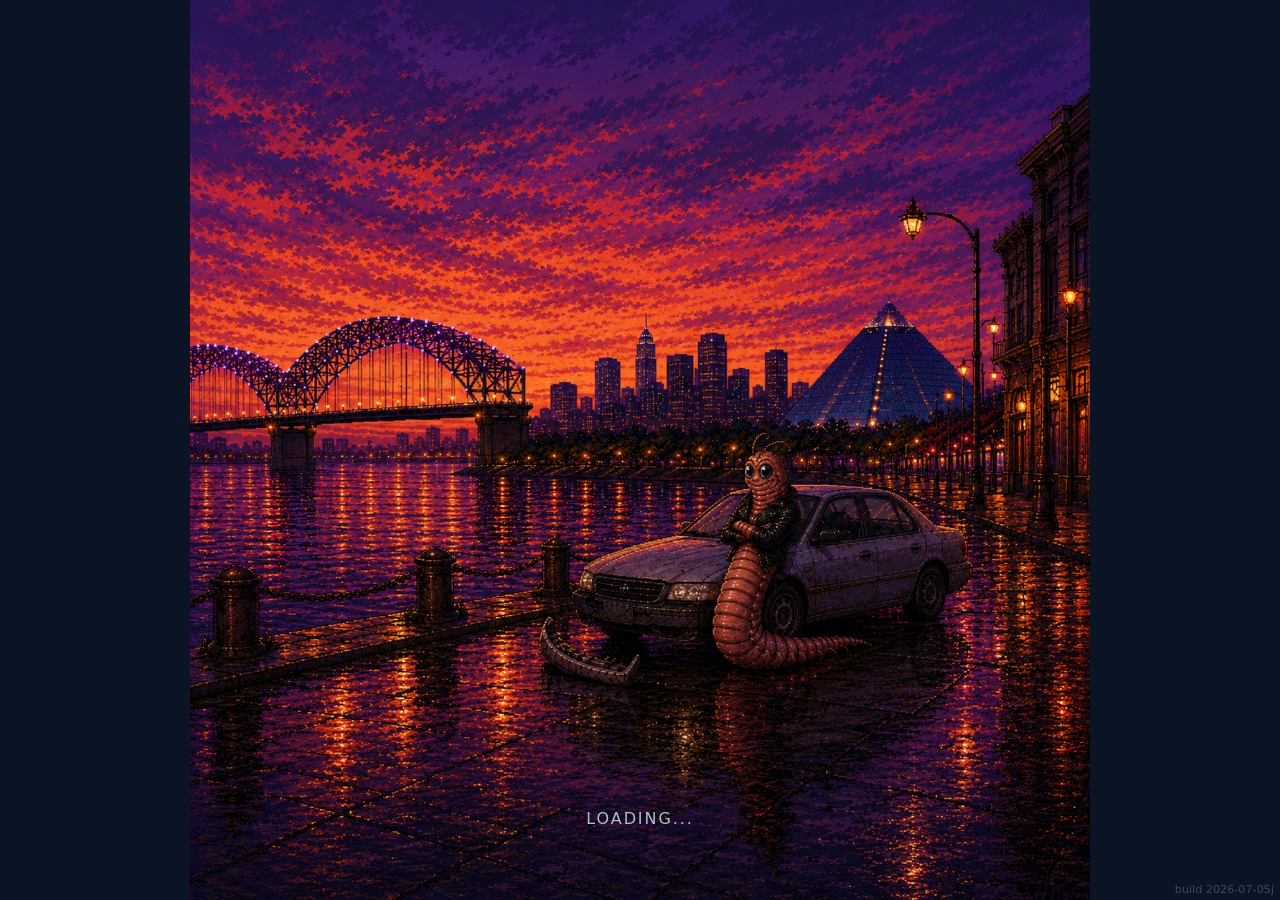
==== index.html @ b98d3baa "Add human NPCs, traffic hazards, and onboarding polish (build 2026-07-05j). Introduce shapeshiftable" ====
<!DOCTYPE html>
<html lang="en">
	<head>
		<meta charset="utf-8">
		<meta name="viewport" content="width=device-width, height=device-height, initial-scale=1.0, maximum-scale=1.0, user-scalable=no, viewport-fit=cover">
		<meta name="theme-color" content="#0a1628">
		<meta name="mobile-web-app-capable" content="yes">
		<meta name="apple-mobile-web-app-capable" content="yes">
		<meta name="apple-mobile-web-app-status-bar-style" content="black-translucent">
		<meta name="apple-mobile-web-app-title" content="Creature">
		<link rel="manifest" href="manifest.webmanifest">
		<title>Creature RTS</title>
		<style>
:root {
	/* Read by CreatureNet.getSafeAreaJson() and applied as HUD margins in-game
	   (iPhone notch / rounded corners / home bar in installed-PWA mode). */
	--safe-top: env(safe-area-inset-top, 0px);
	--safe-right: env(safe-area-inset-right, 0px);
	--safe-bottom: env(safe-area-inset-bottom, 0px);
	--safe-left: env(safe-area-inset-left, 0px);
}

html, body, #canvas {
	margin: 0;
	padding: 0;
	border: 0;
}

body {
	color: white;
	background-color: black;
	overflow: hidden;
	touch-action: none;
	height: 100%;
	height: 100dvh;
	/* Pin the page: iOS standalone PWAs can launch with a phantom scroll
	   offset that shifts the canvas down until a rotation. */
	position: fixed;
	inset: 0;
	width: 100%;
}

html {
	height: 100%;
	height: 100dvh;
}

#canvas {
	display: block;
}

#canvas:focus {
	outline: none;
}

#status, #status-splash, #status-progress {
	position: absolute;
	left: 0;
	right: 0;
}

#status, #status-splash {
	top: 0;
	bottom: 0;
}

#status {
	background-color: #0a1424;
	display: flex;
	flex-direction: column;
	justify-content: center;
	align-items: center;
	visibility: hidden;
}

#status-splash {
	max-height: 100%;
	max-width: 100%;
	margin: auto;
}

#status-splash.show-image--false {
	display: none;
}

#status-splash.fullsize--true {
	height: 100%;
	width: 100%;
	object-fit: contain;
}

#status-splash.use-filter--false {
	image-rendering: pixelated;
}

#status-load-footer {
	position: absolute;
	left: 0;
	right: 0;
	bottom: 8%;
	z-index: 2;
	display: none;
	flex-direction: column;
	align-items: center;
	gap: 0.55rem;
	padding: 0 1.5rem;
	pointer-events: none;
}

#status-loading-text {
	font-family: system-ui, sans-serif;
	font-size: 1rem;
	font-weight: 500;
	color: #b0bec5;
	letter-spacing: 0.12em;
	text-transform: uppercase;
}

#status-progress, #status-notice {
	display: none;
}

#status-progress {
	width: min(320px, 72vw);
	height: 10px;
	margin: 0;
	-webkit-appearance: none;
	appearance: none;
	border: none;
	border-radius: 5px;
	overflow: hidden;
	background-color: rgba(10, 22, 40, 0.85);
	box-shadow: 0 0 0 1px rgba(0, 229, 255, 0.35);
}

#status-progress::-webkit-progress-bar {
	background-color: rgba(10, 22, 40, 0.85);
	border-radius: 5px;
}

#status-progress::-webkit-progress-value {
	background: linear-gradient(90deg, #0088a8, #00e5ff);
	border-radius: 5px;
}

#status-progress::-moz-progress-bar {
	background: linear-gradient(90deg, #0088a8, #00e5ff);
	border-radius: 5px;
}

#status-notice {
	background-color: #5b3943;
	border-radius: 0.5rem;
	border: 1px solid #9b3943;
	color: #e0e0e0;
	font-family: 'Noto Sans', 'Droid Sans', Arial, sans-serif;
	line-height: 1.3;
	margin: 0 2rem;
	overflow: hidden;
	padding: 1rem;
	text-align: center;
	z-index: 1;
}

#build-stamp {
	position: fixed;
	right: 6px;
	bottom: 4px;
	z-index: 100001;
	font-family: system-ui, sans-serif;
	font-size: 0.7rem;
	color: #78909c;
	opacity: 0.45;
	pointer-events: none;
	user-select: none;
}
		</style>
		<script>
window.CreatureNet = (function () {
	const SESSION_KEY = 'creature_supabase_session';

	function getSessionJson() {
		try {
			return localStorage.getItem(SESSION_KEY) || '';
		} catch (e) {
			return '';
		}
	}

	function saveSessionJson(json) {
		try {
			localStorage.setItem(SESSION_KEY, json);
		} catch (e) {
			console.warn('CreatureNet session save failed', e);
		}
	}

	function clearSessionJson() {
		try {
			localStorage.removeItem(SESSION_KEY);
		} catch (e) {
			console.warn('CreatureNet session clear failed', e);
		}
	}

	function runRequest(method, url, headersJson, body, callback) {
		let headers = {};
		try {
			headers = JSON.parse(headersJson || '{}');
		} catch (e) {
			callback(JSON.stringify({ ok: false, status: 0, body: 'Bad headers JSON' }));
			return;
		}
		const opts = { method, headers };
		if (body && body.length > 0) {
			opts.body = body;
		}
		fetch(url, opts)
			.then(async (res) => {
				const text = await res.text();
				callback(JSON.stringify({ ok: res.ok, status: res.status, body: text }));
			})
			.catch((err) => {
				callback(JSON.stringify({ ok: false, status: 0, body: String(err) }));
			});
	}

	function getSafeAreaJson() {
		try {
			const cs = getComputedStyle(document.documentElement);
			const px = (name) => parseFloat(cs.getPropertyValue(name)) || 0;
			return JSON.stringify({
				top: px('--safe-top'),
				right: px('--safe-right'),
				bottom: px('--safe-bottom'),
				left: px('--safe-left'),
				vw: window.innerWidth,
				vh: window.innerHeight,
			});
		} catch (e) {
			return '';
		}
	}

	return { getSessionJson, saveSessionJson, clearSessionJson, runRequest, getSafeAreaJson };
})();
		</script>
		<link id="-gd-engine-icon" rel="icon" type="image/png" href="index.icon.png" />
<link rel="apple-touch-icon" href="index.apple-touch-icon.png"/>
<link rel="manifest" href="index.manifest.json">

	</head>
	<body>
		<canvas id="canvas">
			Your browser does not support the canvas tag.
		</canvas>

		<noscript>
			Your browser does not support JavaScript.
		</noscript>

		<div id="status">
			<img id="status-splash" class="show-image--true fullsize--true use-filter--true" src="index.png" alt="">
			<div id="status-load-footer">
				<div id="status-loading-text">Loading...</div>
				<progress id="status-progress"></progress>
			</div>
			<div id="status-notice"></div>
		</div>

		<!-- Build stamp: keep the string in sync with GameConfig.BUILD_ID. -->
		<div id="build-stamp">build 2026-07-05j</div>

		<script src="index.js"></script>
		<script>
const GODOT_CONFIG = {"args":[],"canvasResizePolicy":2,"emscriptenPoolSize":8,"ensureCrossOriginIsolationHeaders":false,"executable":"index","experimentalVK":true,"fileSizes":{"index.pck":8581476,"index.wasm":39509339},"focusCanvas":false,"gdextensionLibs":[],"godotPoolSize":4,"serviceWorker":"index.service.worker.js"};
const GODOT_THREADS_ENABLED = false;

// iOS installed-PWA (standalone) launches can report a STALE window.innerWidth /
// innerHeight until the phone is physically rotated. Godot's adaptive canvas and
// its touch-coordinate scaling both read those values, so taps land offset (tap
// bottom -> ring mid-screen) until a rotate + rotate-back. The layout viewport
// (documentElement.clientWidth/Height) stays correct, so in standalone mode remap
// inner* to it before the engine boots. Must run before engine.startGame().
(function fixStandaloneViewport() {
	const standalone = window.navigator.standalone === true
		|| (window.matchMedia && window.matchMedia('(display-mode: standalone)').matches);
	if (!standalone) return;
	try {
		const de = document.documentElement;
		Object.defineProperty(window, 'innerWidth', {
			get: () => de.clientWidth || window.outerWidth,
			configurable: true,
		});
		Object.defineProperty(window, 'innerHeight', {
			get: () => de.clientHeight || window.outerHeight,
			configurable: true,
		});
	} catch (_e) { /* engine falls back to native innerWidth/innerHeight */ }
})();

// A physical rotate + rotate-back is what "heals" the remaining standalone
// launch quirk: WebKit's UI-process touch mapping can be offset at launch even
// though layout, rendering, and every DOM geometry API look correct (taps land
// above where you touch). Nothing in JS can *detect* that state, so instead we
// force the same viewport rebuild a rotation performs: re-commit the viewport
// meta tag and do a 1px scroll dance.
function recalcStandaloneViewport() {
	const standalone = window.navigator.standalone === true
		|| (window.matchMedia && window.matchMedia('(display-mode: standalone)').matches);
	if (!standalone) return;
	try {
		const meta = document.querySelector('meta[name="viewport"]');
		if (meta) {
			const original = meta.getAttribute('content');
			// Must actually change for WebKit to reprocess it; restored next frame.
			meta.setAttribute('content', original + ', shrink-to-fit=no');
			requestAnimationFrame(() => {
				try { meta.setAttribute('content', original); } catch (_e) {}
			});
		}
		window.scrollTo(0, 1);
		requestAnimationFrame(() => {
			try { window.scrollTo(0, 0); } catch (_e) {}
		});
	} catch (_e) {}
}

function isDevServer() {
	const params = new URLSearchParams(location.search);
	if (params.get('dev') === '1') return true;
	if (params.get('dev') === '0') return false;
	const port = location.port;
	const host = location.hostname;
	if (port === '8443' || port === '8080') return true;
	if (host === 'localhost' || host === '127.0.0.1') return true;
	if (/^192\.168\.\d{1,3}\.\d{1,3}$/.test(host) && port === '8443') return true;
	return false;
}

async function prepareCachesForDev() {
	if (!isDevServer()) return;
	GODOT_CONFIG.serviceWorker = '';
	if (!('serviceWorker' in navigator)) return;
	const regs = await navigator.serviceWorker.getRegistrations();
	await Promise.all(regs.map((reg) => reg.unregister()));
	if (typeof caches !== 'undefined') {
		const keys = await caches.keys();
		await Promise.all(keys.map((key) => caches.delete(key)));
	}
}

(async function () {
	await prepareCachesForDev();
	const engine = new Engine(GODOT_CONFIG);
	const statusOverlay = document.getElementById('status');
	const statusLoadFooter = document.getElementById('status-load-footer');
	const statusProgress = document.getElementById('status-progress');
	const statusNotice = document.getElementById('status-notice');

	let initializing = true;
	let statusMode = '';

	function setStatusMode(mode) {
		if (statusMode === mode || !initializing) {
			return;
		}
		if (mode === 'hidden') {
			statusOverlay.remove();
			initializing = false;
			return;
		}
		statusOverlay.style.visibility = 'visible';
		statusLoadFooter.style.display = mode === 'progress' ? 'flex' : 'none';
		statusNotice.style.display = mode === 'notice' ? 'block' : 'none';
		statusMode = mode;
	}

	function setStatusNotice(text) {
		while (statusNotice.lastChild) {
			statusNotice.removeChild(statusNotice.lastChild);
		}
		const lines = text.split('\n');
		lines.forEach((line) => {
			statusNotice.appendChild(document.createTextNode(line));
			statusNotice.appendChild(document.createElement('br'));
		});
	}

	function displayFailureNotice(err) {
		console.error(err);
		if (err instanceof Error) {
			setStatusNotice(err.message);
		} else if (typeof err === 'string') {
			setStatusNotice(err);
		} else {
			setStatusNotice('An unknown error occurred.');
		}
		setStatusMode('notice');
		initializing = false;
	}

	const missing = Engine.getMissingFeatures({
		threads: GODOT_THREADS_ENABLED,
	});

	if (missing.length !== 0) {
		if (GODOT_CONFIG['serviceWorker'] && GODOT_CONFIG['ensureCrossOriginIsolationHeaders'] && 'serviceWorker' in navigator) {
			let serviceWorkerRegistrationPromise;
			try {
				serviceWorkerRegistrationPromise = navigator.serviceWorker.getRegistration();
			} catch (err) {
				serviceWorkerRegistrationPromise = Promise.reject(new Error('Service worker registration failed.'));
			}
			Promise.race([
				serviceWorkerRegistrationPromise.then((registration) => {
					if (registration != null) {
						return Promise.reject(new Error('Service worker already exists.'));
					}
					return registration;
				}).then(() => engine.installServiceWorker()),
				new Promise((resolve) => {
					setTimeout(() => resolve(), 2000);
				}),
			]).then(() => {
				window.location.reload();
			}).catch((err) => {
				console.error('Error while registering service worker:', err);
			});
		} else {
			const missingMsg = 'Error\nThe following features required to run Godot projects on the Web are missing:\n';
			displayFailureNotice(missingMsg + missing.join('\n'));
		}
	} else {
		setStatusMode('progress');
		engine.startGame({
			'onProgress': function (current, total) {
				if (current > 0 && total > 0) {
					statusProgress.value = current;
					statusProgress.max = total;
				} else {
					statusProgress.removeAttribute('value');
					statusProgress.removeAttribute('max');
				}
			},
		}).then(() => {
			setStatusMode('hidden');
			setupServiceWorkerAutoUpdate();
			setupCanvasFocus();
			setupViewportResizeKicks();
			// Heal the launch-time touch-mapping offset without needing a physical
			// rotate + rotate-back: once shortly after start (engine already sized),
			// again later in case iOS settled late, and on the very first touch.
			[250, 1200, 2500].forEach((t) => setTimeout(recalcStandaloneViewport, t));
			window.addEventListener('touchstart', () => recalcStandaloneViewport(), { once: true, passive: true });
		}, displayFailureNotice);
	}
})();

// iOS standalone PWAs report a stale window size at launch (canvas appears
// shifted down / bottom UI cut off until the phone is rotated). Re-assert
// scroll position and synthesize resize events so Godot's adaptive canvas
// picks up the real dimensions without needing a rotation.
function setupViewportResizeKicks() {
	const canvas = document.getElementById('canvas');

	function keyboardOpen() {
		const el = document.activeElement;
		return !!el && (el.tagName === 'INPUT' || el.tagName === 'TEXTAREA');
	}

	// True when the canvas no longer covers the visual viewport (stale size or
	// a phantom scroll offset). Skipped while the on-screen keyboard is up —
	// the shrunken visual viewport is expected then, not a layout bug.
	function geometryMismatch() {
		try {
			if (!canvas || keyboardOpen()) return false;
			const vv = window.visualViewport;
			const vw = vv ? vv.width : window.innerWidth;
			const vh = vv ? vv.height : window.innerHeight;
			const offY = vv ? Math.abs(vv.offsetTop || 0) + Math.abs(vv.pageTop || 0) : 0;
			const rect = canvas.getBoundingClientRect();
			return offY > 1
				|| Math.abs(rect.top) > 1 || Math.abs(rect.left) > 1
				|| Math.abs(rect.width - vw) > 2 || Math.abs(rect.height - vh) > 2;
		} catch (_e) {
			return false;
		}
	}

	function kick() {
		try {
			window.scrollTo(0, 0);
			window.dispatchEvent(new Event('resize'));
		} catch (_e) {}
	}

	function kickIfBroken() {
		if (geometryMismatch()) kick();
	}

	// Staggered kicks after engine start: the iOS viewport can settle late.
	[150, 400, 900, 1800].forEach((t) => setTimeout(kick, t));
	window.addEventListener('orientationchange', () => {
		setTimeout(kick, 100);
		setTimeout(kick, 400);
	});
	// CONDITIONAL only: unconditionally kicking on every visualViewport resize
	// fed back into itself (kick -> engine canvas resize -> visualViewport
	// resize -> kick ...) and made the screen bounce/shake rapidly after a
	// landscape -> portrait rotation in installed-PWA mode.
	if (window.visualViewport) {
		window.visualViewport.addEventListener('resize', () => setTimeout(kickIfBroken, 50));
	}
	window.addEventListener('pageshow', () => setTimeout(kick, 100));
	// Slow watchdog: self-heal whenever iOS finally reports real geometry
	// (fixes launch-time tap offset without requiring a rotate + rotate-back).
	setInterval(kickIfBroken, 1000);
}

// Durable cache-busting: when a newer build's service worker installs, tell it to
// take over immediately (skipWaiting + claim + reload clients) so users never get
// silently stuck on a stale PWA build. Never runs on the dev-server path, which
// deliberately unregisters service workers (see prepareCachesForDev).
let _swAutoReloaded = false;
function setupServiceWorkerAutoUpdate() {
	if (isDevServer()) {
		return;
	}
	if (!('serviceWorker' in navigator)) {
		return;
	}

	// Reload exactly once when a new worker takes control of this page.
	navigator.serviceWorker.addEventListener('controllerchange', () => {
		if (_swAutoReloaded) {
			return;
		}
		_swAutoReloaded = true;
		window.location.reload();
	});

	navigator.serviceWorker.getRegistration().then((registration) => {
		if (registration == null) {
			return;
		}
		// A newer worker may already be waiting from a previous visit.
		if (registration.waiting && navigator.serviceWorker.controller) {
			registration.waiting.postMessage('update');
		}
		// Ask the browser to check the network for a fresh build.
		registration.update().catch(() => {});
		registration.addEventListener('updatefound', () => {
			const installing = registration.installing;
			if (installing == null) {
				return;
			}
			installing.addEventListener('statechange', () => {
				// Only when this is an update (a controller already exists),
				// not the very first install, activate the new build now.
				if (installing.state === 'installed' && navigator.serviceWorker.controller) {
					installing.postMessage('update');
				}
			});
		});
	}).catch((err) => {
		console.warn('Service worker auto-update check failed:', err);
	});
}

(function setupCanvasFocus() {
	const canvas = document.getElementById('canvas');
	if (!canvas) return;
	canvas.addEventListener('touchstart', () => {
		try {
			canvas.setAttribute('tabindex', '0');
			canvas.focus({ preventScroll: true });
		} catch (_e) {}
	}, { passive: true });
})();
		</script>
	</body>
</html>
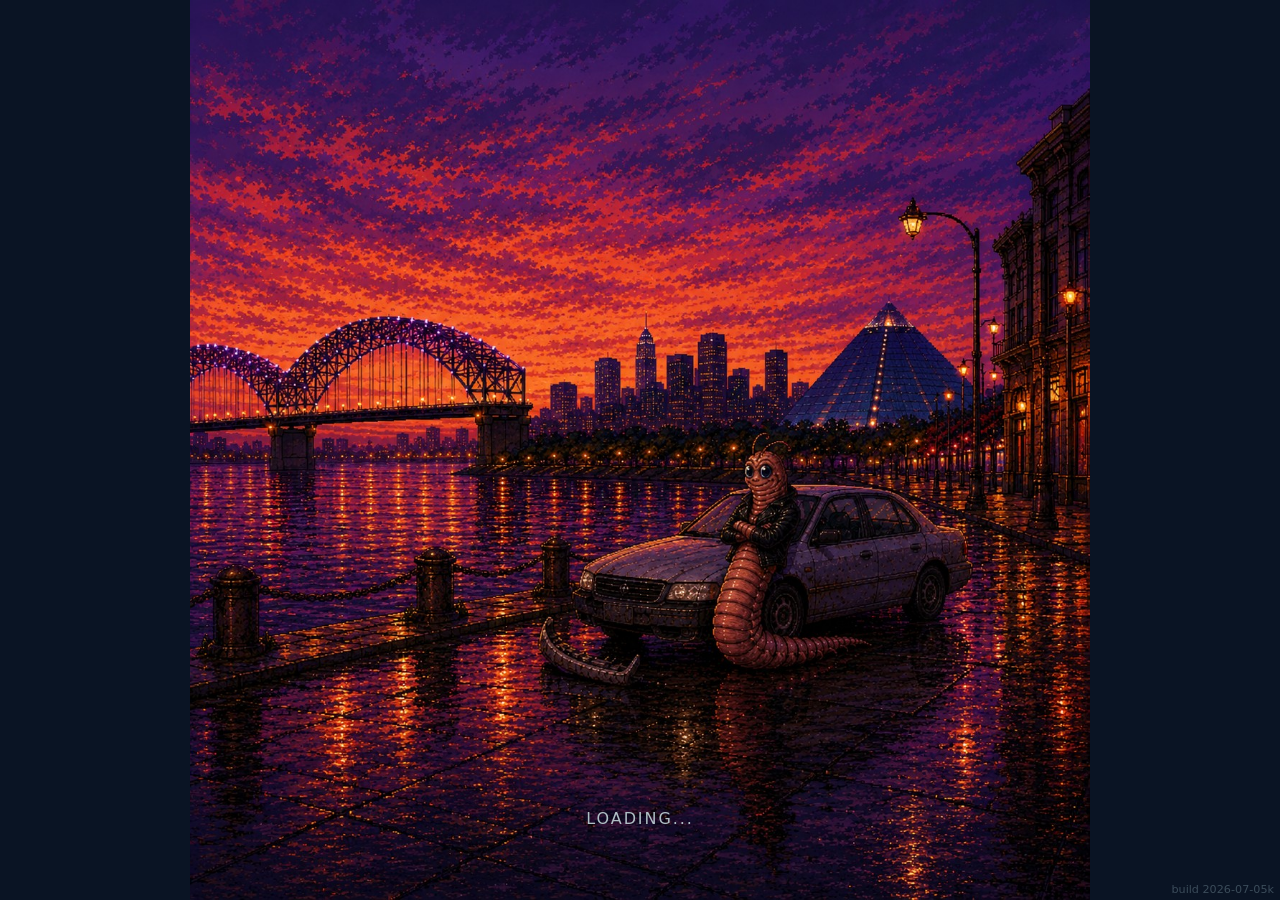
==== commit 01a5e5ec: "Clear hazards from The Dump spawn zone (build 2026-07-05k). Stop seeding pothole/magnolia/propane in" ====
--- a/index.html
+++ b/index.html
@@ -269,11 +269,11 @@
 		</div>
 
 		<!-- Build stamp: keep the string in sync with GameConfig.BUILD_ID. -->
-		<div id="build-stamp">build 2026-07-05j</div>
+		<div id="build-stamp">build 2026-07-05k</div>
 
 		<script src="index.js"></script>
 		<script>
-const GODOT_CONFIG = {"args":[],"canvasResizePolicy":2,"emscriptenPoolSize":8,"ensureCrossOriginIsolationHeaders":false,"executable":"index","experimentalVK":true,"fileSizes":{"index.pck":8581476,"index.wasm":39509339},"focusCanvas":false,"gdextensionLibs":[],"godotPoolSize":4,"serviceWorker":"index.service.worker.js"};
+const GODOT_CONFIG = {"args":[],"canvasResizePolicy":2,"emscriptenPoolSize":8,"ensureCrossOriginIsolationHeaders":false,"executable":"index","experimentalVK":true,"fileSizes":{"index.pck":8582740,"index.wasm":39509339},"focusCanvas":false,"gdextensionLibs":[],"godotPoolSize":4,"serviceWorker":"index.service.worker.js"};
 const GODOT_THREADS_ENABLED = false;
 
 // iOS installed-PWA (standalone) launches can report a STALE window.innerWidth /
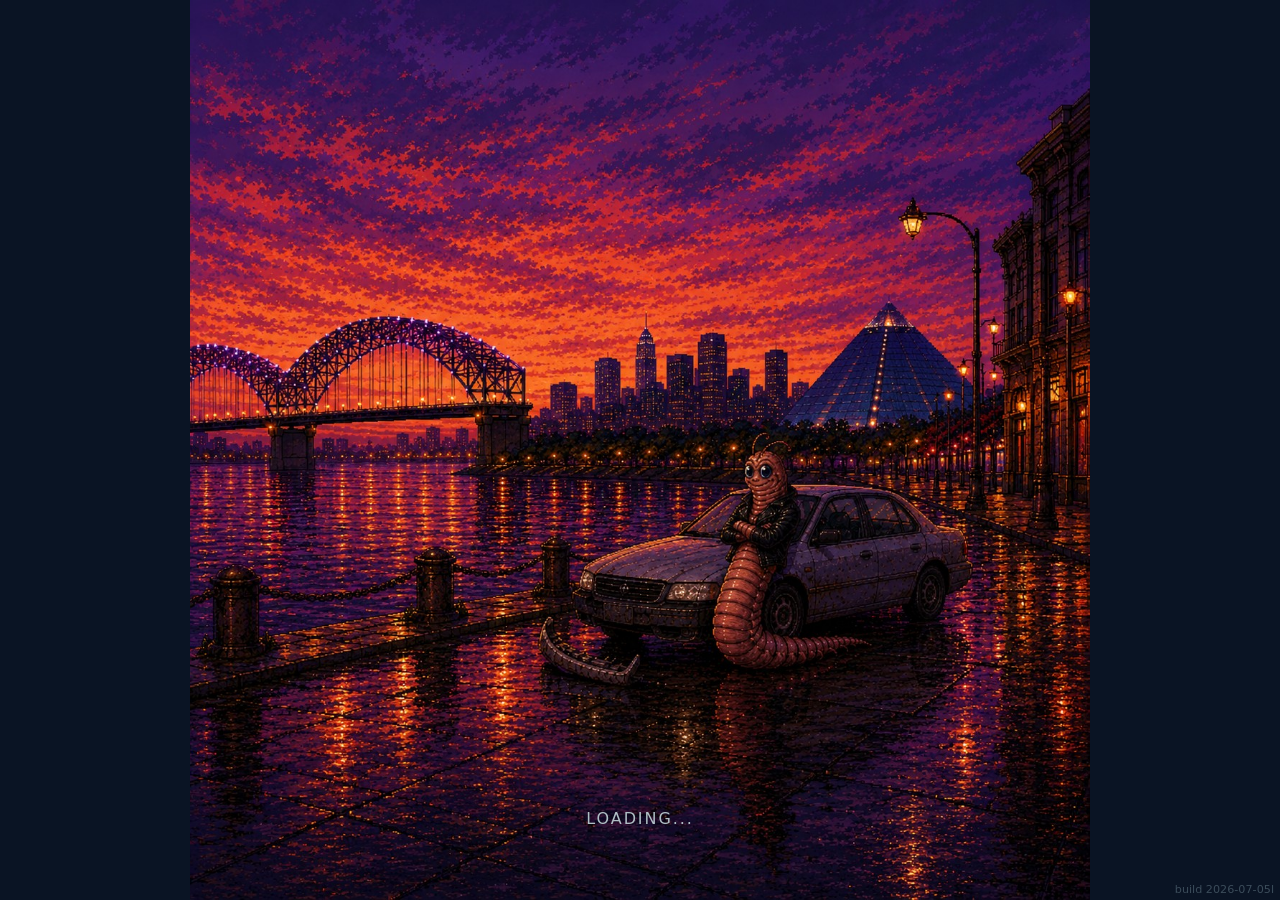
==== commit a5d028f5: "Enable predator eats and MATA bus squish for players and humans (build 2026-07-05l). Tiger/bear play" ====
--- a/index.html
+++ b/index.html
@@ -269,11 +269,11 @@
 		</div>
 
 		<!-- Build stamp: keep the string in sync with GameConfig.BUILD_ID. -->
-		<div id="build-stamp">build 2026-07-05k</div>
+		<div id="build-stamp">build 2026-07-05l</div>
 
 		<script src="index.js"></script>
 		<script>
-const GODOT_CONFIG = {"args":[],"canvasResizePolicy":2,"emscriptenPoolSize":8,"ensureCrossOriginIsolationHeaders":false,"executable":"index","experimentalVK":true,"fileSizes":{"index.pck":8582740,"index.wasm":39509339},"focusCanvas":false,"gdextensionLibs":[],"godotPoolSize":4,"serviceWorker":"index.service.worker.js"};
+const GODOT_CONFIG = {"args":[],"canvasResizePolicy":2,"emscriptenPoolSize":8,"ensureCrossOriginIsolationHeaders":false,"executable":"index","experimentalVK":true,"fileSizes":{"index.pck":8583732,"index.wasm":39509339},"focusCanvas":false,"gdextensionLibs":[],"godotPoolSize":4,"serviceWorker":"index.service.worker.js"};
 const GODOT_THREADS_ENABLED = false;
 
 // iOS installed-PWA (standalone) launches can report a STALE window.innerWidth /
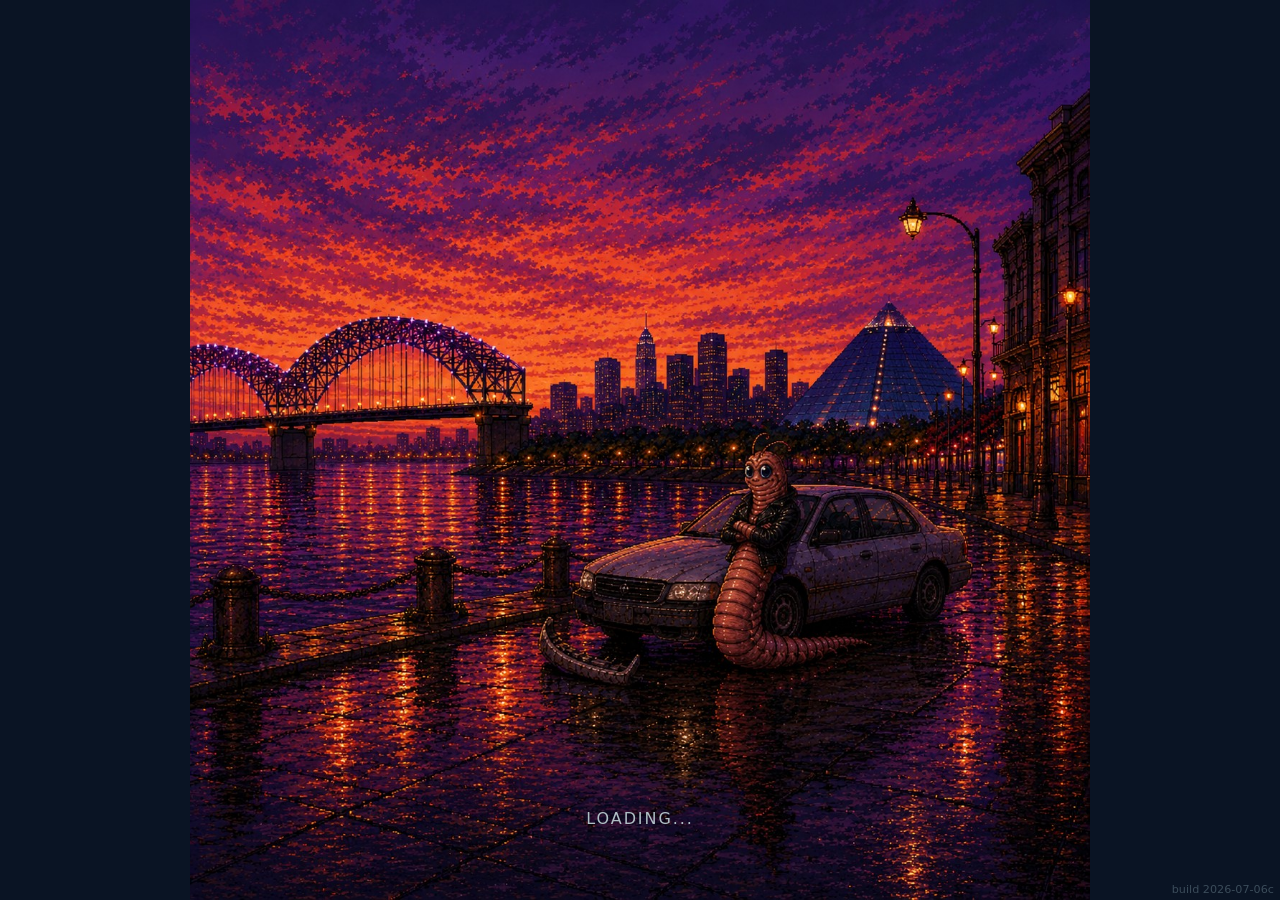
==== commit 1db47dad: "Polish explosions, money economy, and shapeshift pop-out (build 2026-07-06c). Sync lethal blast radi" ====
--- a/index.html
+++ b/index.html
@@ -9,7 +9,7 @@
 		<meta name="apple-mobile-web-app-status-bar-style" content="black-translucent">
 		<meta name="apple-mobile-web-app-title" content="Creature">
 		<link rel="manifest" href="manifest.webmanifest">
-		<title>Creature RTS</title>
+		<title>CREATURE</title>
 		<style>
 :root {
 	/* Read by CreatureNet.getSafeAreaJson() and applied as HUD margins in-game
@@ -269,11 +269,11 @@
 		</div>
 
 		<!-- Build stamp: keep the string in sync with GameConfig.BUILD_ID. -->
-		<div id="build-stamp">build 2026-07-05l</div>
+		<div id="build-stamp">build 2026-07-06c</div>
 
 		<script src="index.js"></script>
 		<script>
-const GODOT_CONFIG = {"args":[],"canvasResizePolicy":2,"emscriptenPoolSize":8,"ensureCrossOriginIsolationHeaders":false,"executable":"index","experimentalVK":true,"fileSizes":{"index.pck":8583732,"index.wasm":39509339},"focusCanvas":false,"gdextensionLibs":[],"godotPoolSize":4,"serviceWorker":"index.service.worker.js"};
+const GODOT_CONFIG = {"args":[],"canvasResizePolicy":2,"emscriptenPoolSize":8,"ensureCrossOriginIsolationHeaders":false,"executable":"index","experimentalVK":true,"fileSizes":{"index.pck":8588868,"index.wasm":39509339},"focusCanvas":false,"gdextensionLibs":[],"godotPoolSize":4,"serviceWorker":"index.service.worker.js"};
 const GODOT_THREADS_ENABLED = false;
 
 // iOS installed-PWA (standalone) launches can report a STALE window.innerWidth /
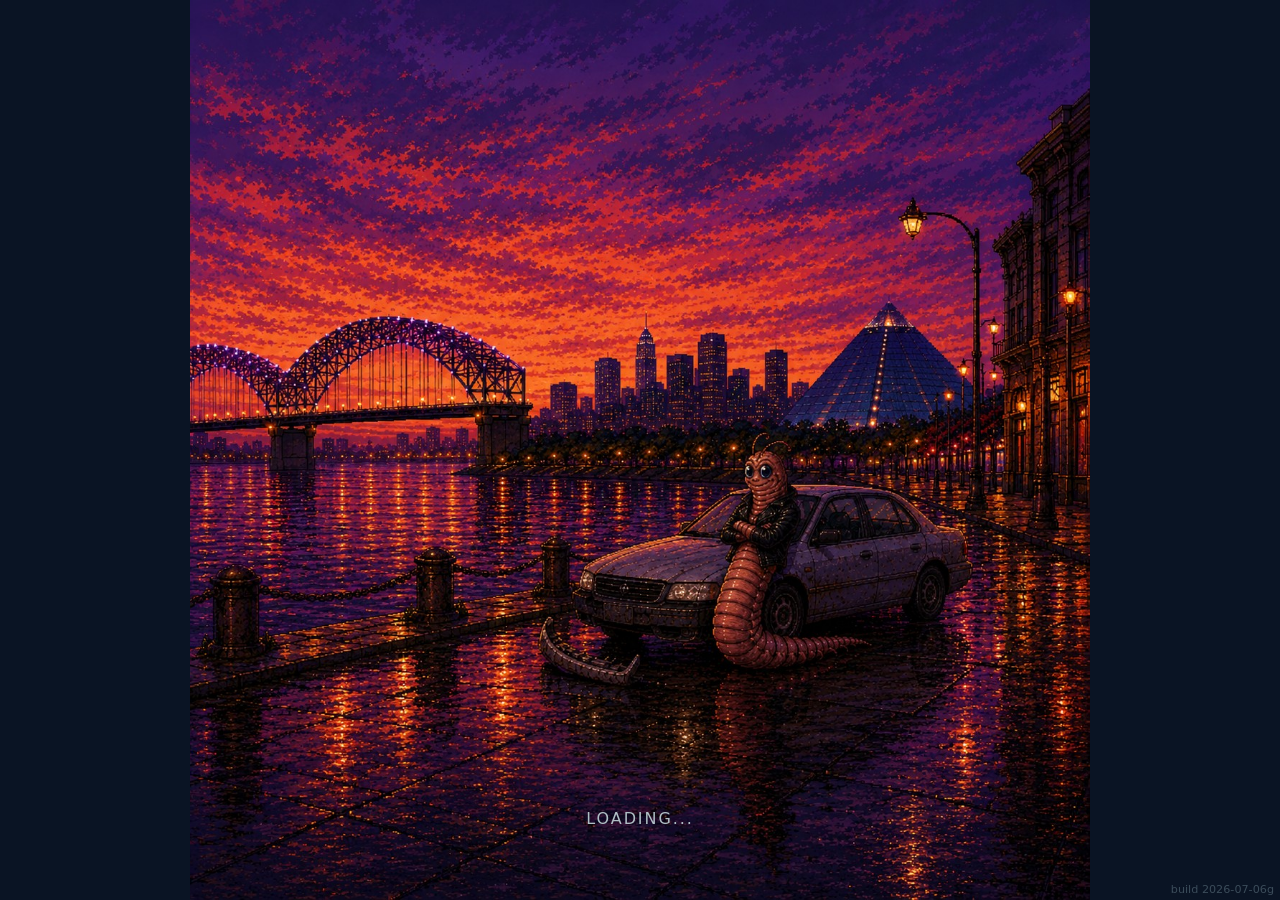
==== commit bf1e4341: "Add Truck + ATMs, respawn overhaul, NPC crashes, and perf fix (builds 2026-07-06d-g)" ====
--- a/index.html
+++ b/index.html
@@ -269,11 +269,11 @@
 		</div>
 
 		<!-- Build stamp: keep the string in sync with GameConfig.BUILD_ID. -->
-		<div id="build-stamp">build 2026-07-06c</div>
+		<div id="build-stamp">build 2026-07-06g</div>
 
 		<script src="index.js"></script>
 		<script>
-const GODOT_CONFIG = {"args":[],"canvasResizePolicy":2,"emscriptenPoolSize":8,"ensureCrossOriginIsolationHeaders":false,"executable":"index","experimentalVK":true,"fileSizes":{"index.pck":8588868,"index.wasm":39509339},"focusCanvas":false,"gdextensionLibs":[],"godotPoolSize":4,"serviceWorker":"index.service.worker.js"};
+const GODOT_CONFIG = {"args":[],"canvasResizePolicy":2,"emscriptenPoolSize":8,"ensureCrossOriginIsolationHeaders":false,"executable":"index","experimentalVK":true,"fileSizes":{"index.pck":8605956,"index.wasm":39509339},"focusCanvas":false,"gdextensionLibs":[],"godotPoolSize":4,"serviceWorker":"index.service.worker.js"};
 const GODOT_THREADS_ENABLED = false;
 
 // iOS installed-PWA (standalone) launches can report a STALE window.innerWidth /
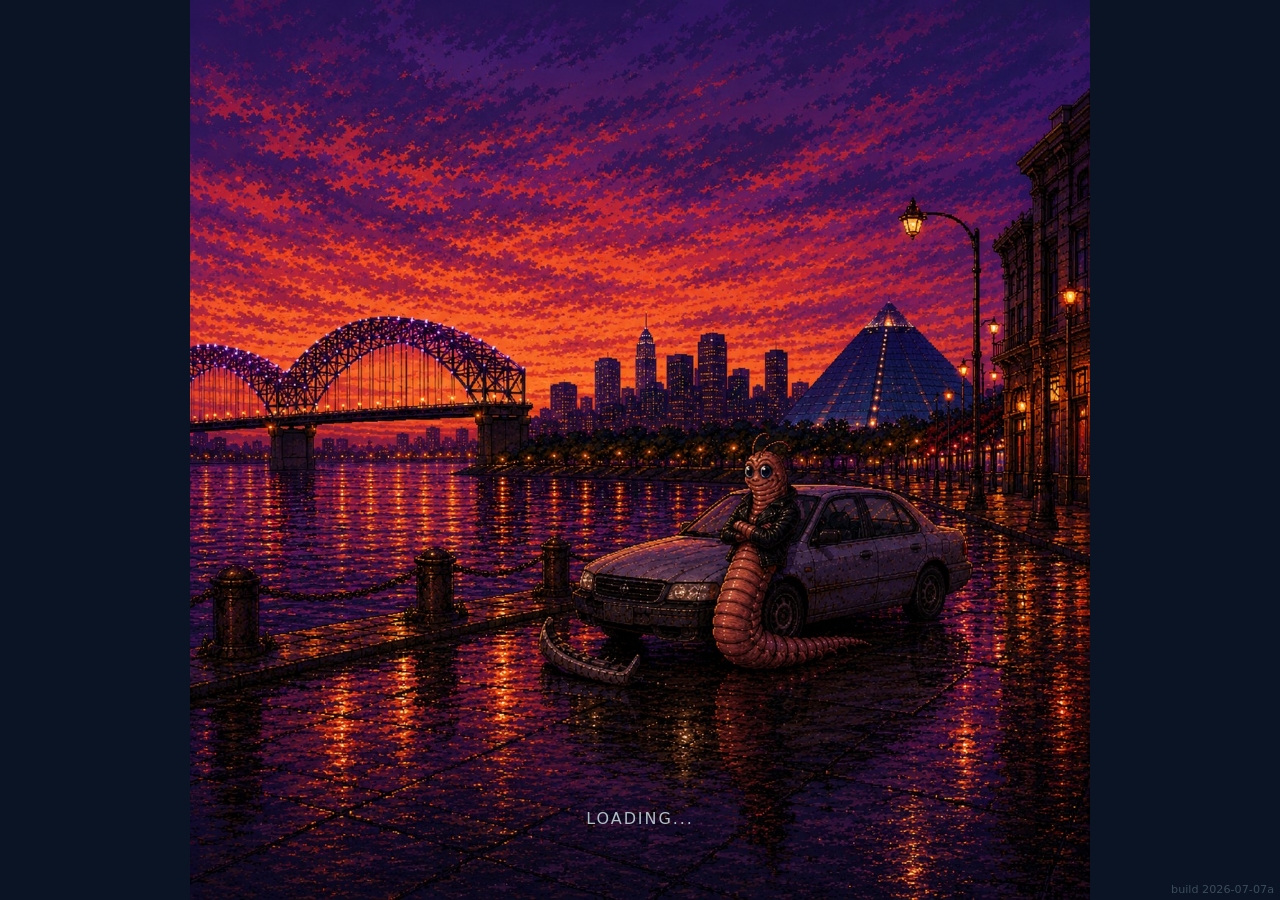
==== commit dd7a3e89: "Add Big House upgrades, top-left menu, and announcements (build 2026-07-07a)" ====
--- a/index.html
+++ b/index.html
@@ -269,11 +269,11 @@
 		</div>
 
 		<!-- Build stamp: keep the string in sync with GameConfig.BUILD_ID. -->
-		<div id="build-stamp">build 2026-07-06g</div>
+		<div id="build-stamp">build 2026-07-07a</div>
 
 		<script src="index.js"></script>
 		<script>
-const GODOT_CONFIG = {"args":[],"canvasResizePolicy":2,"emscriptenPoolSize":8,"ensureCrossOriginIsolationHeaders":false,"executable":"index","experimentalVK":true,"fileSizes":{"index.pck":8605956,"index.wasm":39509339},"focusCanvas":false,"gdextensionLibs":[],"godotPoolSize":4,"serviceWorker":"index.service.worker.js"};
+const GODOT_CONFIG = {"args":[],"canvasResizePolicy":2,"emscriptenPoolSize":8,"ensureCrossOriginIsolationHeaders":false,"executable":"index","experimentalVK":true,"fileSizes":{"index.pck":8624276,"index.wasm":39509339},"focusCanvas":false,"gdextensionLibs":[],"godotPoolSize":4,"serviceWorker":"index.service.worker.js"};
 const GODOT_THREADS_ENABLED = false;
 
 // iOS installed-PWA (standalone) launches can report a STALE window.innerWidth /
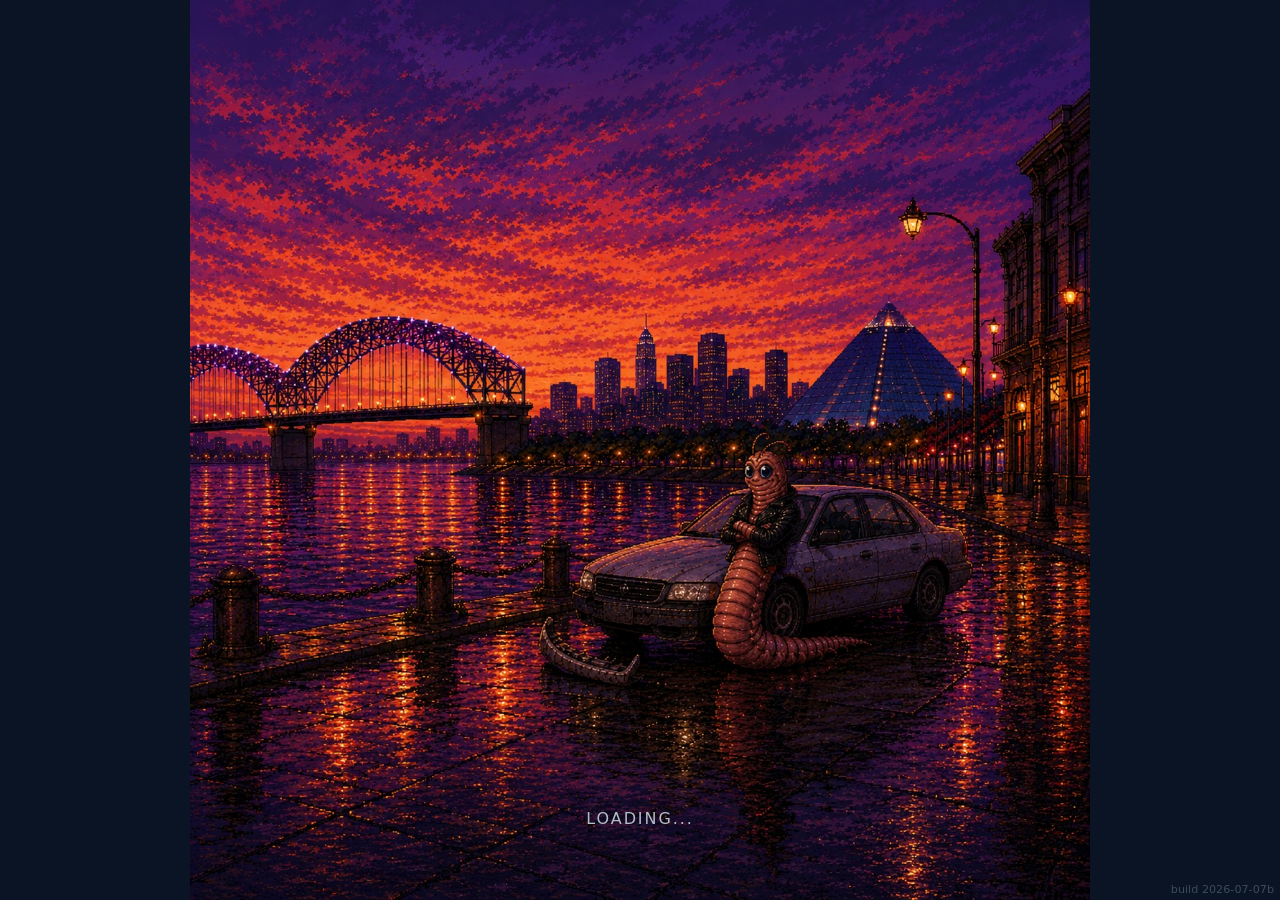
==== commit 6a617c8b: "Admin panel close button, last-login timestamps, megaphone icon handle (build 2026-07-07b)" ====
--- a/index.html
+++ b/index.html
@@ -269,11 +269,11 @@
 		</div>
 
 		<!-- Build stamp: keep the string in sync with GameConfig.BUILD_ID. -->
-		<div id="build-stamp">build 2026-07-07a</div>
+		<div id="build-stamp">build 2026-07-07b</div>
 
 		<script src="index.js"></script>
 		<script>
-const GODOT_CONFIG = {"args":[],"canvasResizePolicy":2,"emscriptenPoolSize":8,"ensureCrossOriginIsolationHeaders":false,"executable":"index","experimentalVK":true,"fileSizes":{"index.pck":8624276,"index.wasm":39509339},"focusCanvas":false,"gdextensionLibs":[],"godotPoolSize":4,"serviceWorker":"index.service.worker.js"};
+const GODOT_CONFIG = {"args":[],"canvasResizePolicy":2,"emscriptenPoolSize":8,"ensureCrossOriginIsolationHeaders":false,"executable":"index","experimentalVK":true,"fileSizes":{"index.pck":8625508,"index.wasm":39509339},"focusCanvas":false,"gdextensionLibs":[],"godotPoolSize":4,"serviceWorker":"index.service.worker.js"};
 const GODOT_THREADS_ENABLED = false;
 
 // iOS installed-PWA (standalone) launches can report a STALE window.innerWidth /
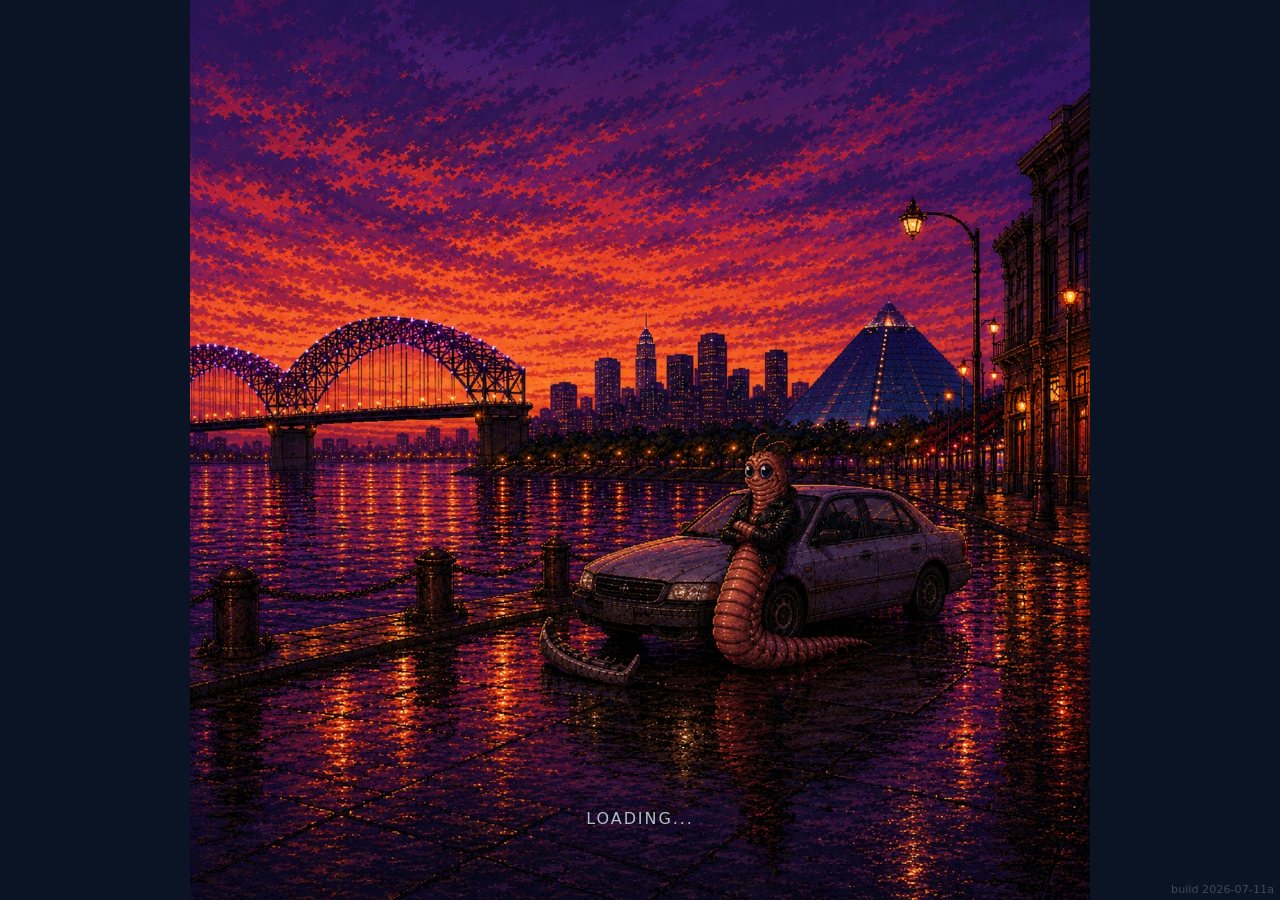
==== commit 0907eb37: "Auto-size the announcement popup to its message (build 2026-07-11a)" ====
--- a/index.html
+++ b/index.html
@@ -269,11 +269,11 @@
 		</div>
 
 		<!-- Build stamp: keep the string in sync with GameConfig.BUILD_ID. -->
-		<div id="build-stamp">build 2026-07-07b</div>
+		<div id="build-stamp">build 2026-07-11a</div>
 
 		<script src="index.js"></script>
 		<script>
-const GODOT_CONFIG = {"args":[],"canvasResizePolicy":2,"emscriptenPoolSize":8,"ensureCrossOriginIsolationHeaders":false,"executable":"index","experimentalVK":true,"fileSizes":{"index.pck":8625508,"index.wasm":39509339},"focusCanvas":false,"gdextensionLibs":[],"godotPoolSize":4,"serviceWorker":"index.service.worker.js"};
+const GODOT_CONFIG = {"args":[],"canvasResizePolicy":2,"emscriptenPoolSize":8,"ensureCrossOriginIsolationHeaders":false,"executable":"index","experimentalVK":true,"fileSizes":{"index.pck":8625620,"index.wasm":39509339},"focusCanvas":false,"gdextensionLibs":[],"godotPoolSize":4,"serviceWorker":"index.service.worker.js"};
 const GODOT_THREADS_ENABLED = false;
 
 // iOS installed-PWA (standalone) launches can report a STALE window.innerWidth /
